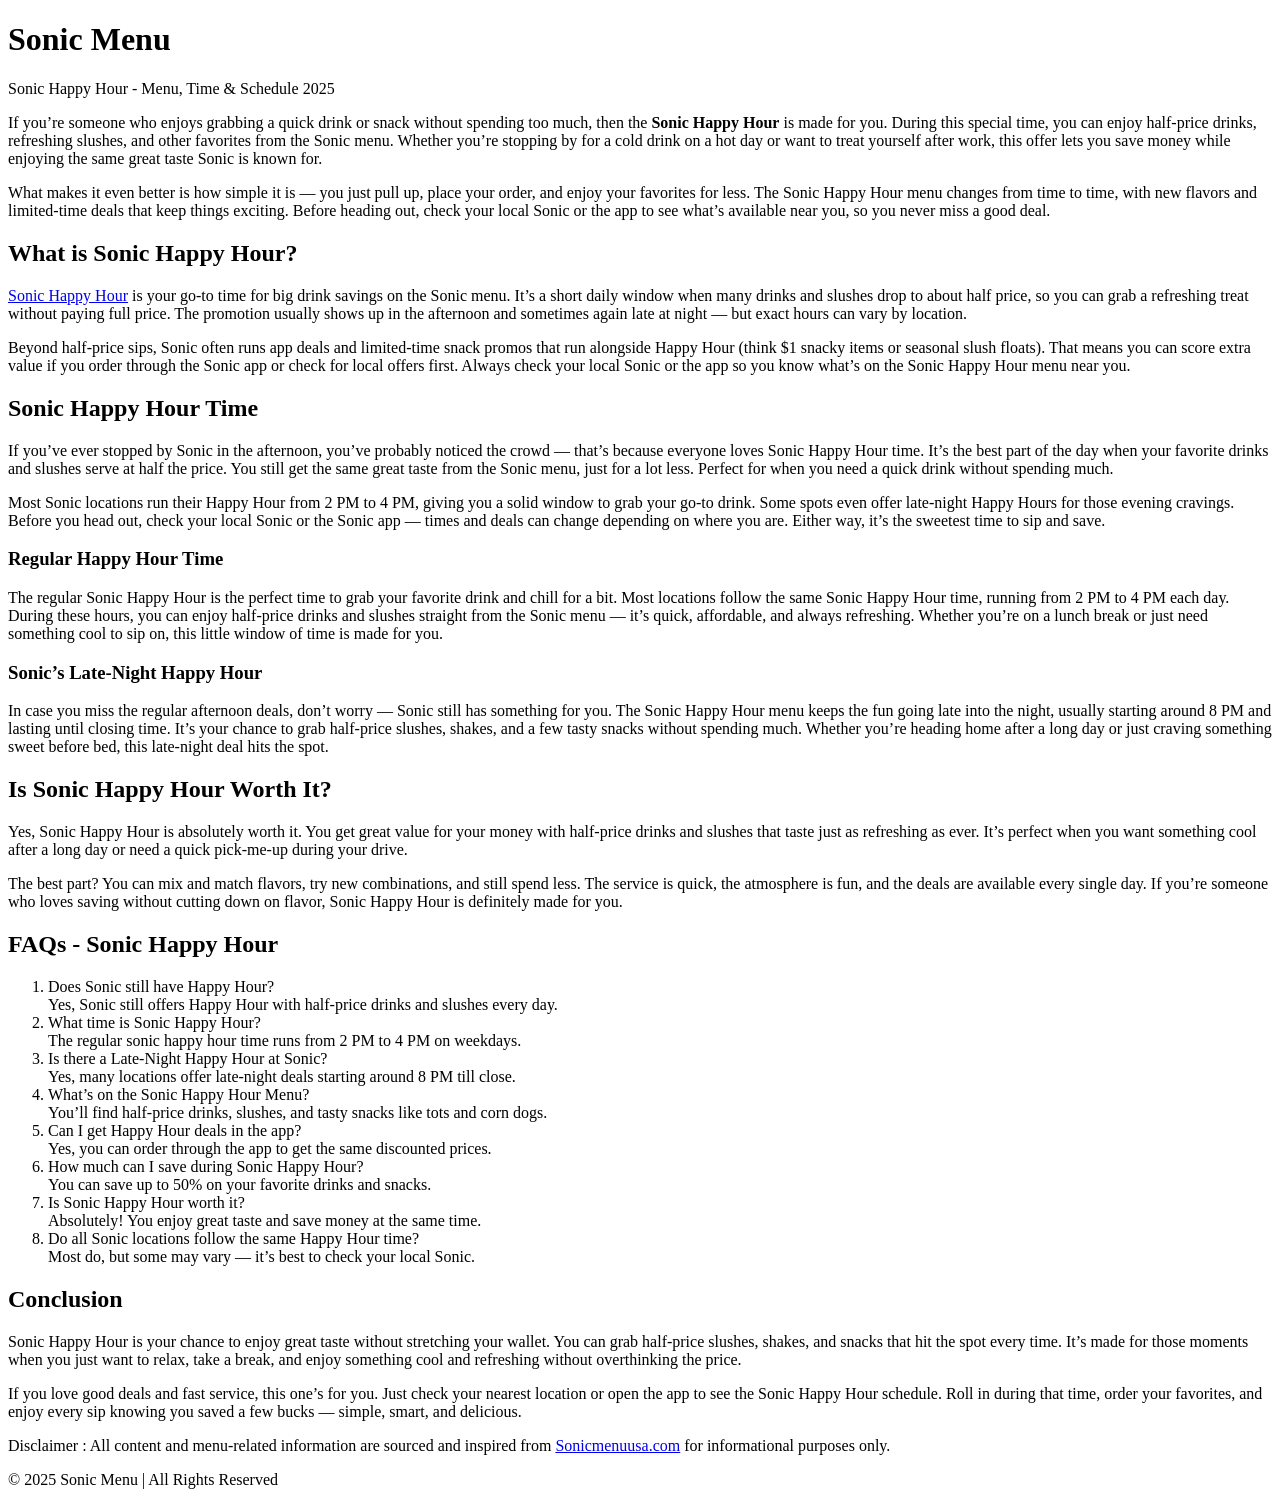
==== index.html @ 6e734b3a "index.html" ====
<!DOCTYPE html>
<html lang="en">
<head>
  <meta charset="UTF-8" />
  <meta name="viewport" content="width=device-width, initial-scale=1.0" />
  <title>Sonic Menu - Sonic Happy Hour 2025</title>
  <link rel="preconnect" href="https://fonts.googleapis.com">
  <link rel="preconnect" href="https://fonts.gstatic.com" crossorigin>
  <link href="https://fonts.googleapis.com/css2?family=Quicksand:wght@400;600;700&display=swap" rel="stylesheet">
  <link rel="stylesheet" href="style.css" />
</head>
<body>

  <!-- Header / Logo -->
  <header class="hero-section">
    <h1 class="logo">Sonic <span>Menu</span></h1>
    <p class="subtitle">Sonic Happy Hour - Menu, Time & Schedule 2025</p>
  </header>

  <!-- Content Section -->
  <section class="content">

<p>
If you’re someone who enjoys grabbing a quick drink or snack without spending too much, then the <b>Sonic Happy Hour</b> is made for you. During this special time, you can enjoy half-price drinks, refreshing slushes, and other favorites from the Sonic menu. Whether you’re stopping by for a cold drink on a hot day or want to treat yourself after work, this offer lets you save money while enjoying the same great taste Sonic is known for.
</p>
    <p>What makes it even better is how simple it is — you just pull up, place your order, and enjoy your favorites for less. The Sonic Happy Hour menu changes from time to time, with new flavors and limited-time deals that keep things exciting. Before heading out, check your local Sonic or the app to see what’s available near you, so you never miss a good deal.
</p>
    
    <h2>What is Sonic Happy Hour?</h2>

<p> <a href="https://sonicmenuusa.com/sonic-happy-hour/">Sonic Happy Hour</a> is your go-to time for big drink savings on the Sonic menu. It’s a short daily window when many drinks and slushes drop to about half price, so you can grab a refreshing treat without paying full price. The promotion usually shows up in the afternoon and sometimes again late at night — but exact hours can vary by location. 
</p>

<p> Beyond half-price sips, Sonic often runs app deals and limited-time snack promos that run alongside Happy Hour (think $1 snacky items or seasonal slush floats). That means you can score extra value if you order through the Sonic app or check for local offers first. Always check your local Sonic or the app so you know what’s on the Sonic Happy Hour menu near you. 
</p>
    <h2>Sonic Happy Hour Time</h2>
<p>If you’ve ever stopped by Sonic in the afternoon, you’ve probably noticed the crowd — that’s because everyone loves Sonic Happy Hour time. It’s the best part of the day when your favorite drinks and slushes serve at half the price. You still get the same great taste from the Sonic menu, just for a lot less. Perfect for when you need a quick drink without spending much.
</p>
    <p>Most Sonic locations run their Happy Hour from 2 PM to 4 PM, giving you a solid window to grab your go-to drink. Some spots even offer late-night Happy Hours for those evening cravings. Before you head out, check your local Sonic or the Sonic app — times and deals can change depending on where you are. Either way, it’s the sweetest time to sip and save.
</p>

    <h3>Regular Happy Hour Time</h3>
    <p>
    The regular Sonic Happy Hour is the perfect time to grab your favorite drink and chill for a bit. Most locations follow the same Sonic Happy Hour time, running from 2 PM to 4 PM each day. During these hours, you can enjoy half-price drinks and slushes straight from the Sonic menu — it’s quick, affordable, and always refreshing. Whether you’re on a lunch break or just need something cool to sip on, this little window of time is made for you.
    </p>

    <h3>Sonic’s Late-Night Happy Hour</h3>
    <p>
    In case you miss the regular afternoon deals, don’t worry — Sonic still has something for you. The Sonic Happy Hour menu keeps the fun going late into the night, usually starting around 8 PM and lasting until closing time. It’s your chance to grab half-price slushes, shakes, and a few tasty snacks without spending much. Whether you’re heading home after a long day or just craving something sweet before bed, this late-night deal hits the spot.
    </p>

    <h2>Is Sonic Happy Hour Worth It?</h2>
    <p>
     Yes, Sonic Happy Hour is absolutely worth it. You get great value for your money with half-price drinks and slushes that taste just as refreshing as ever. It’s perfect when you want something cool after a long day or need a quick pick-me-up during your drive. 
    </p>

    <p>The best part? You can mix and match flavors, try new combinations, and still spend less. The service is quick, the atmosphere is fun, and the deals are available every single day. If you’re someone who loves saving without cutting down on flavor, Sonic Happy Hour is definitely made for you.
</p>

    

    <h2>FAQs - Sonic Happy Hour</h2>
    <ol>
      <li>Does Sonic still have Happy Hour? <br> Yes, Sonic still offers Happy Hour with half-price drinks and slushes every day.</li>
      <li>What time is Sonic Happy Hour? <br> The regular sonic happy hour time runs from 2 PM to 4 PM on weekdays.</li>
      <li>Is there a Late-Night Happy Hour at Sonic? <br> Yes, many locations offer late-night deals starting around 8 PM till close.</li>
      <li>What’s on the Sonic Happy Hour Menu? <br> You’ll find half-price drinks, slushes, and tasty snacks like tots and corn dogs.</li>
      <li>Can I get Happy Hour deals in the app? <br> Yes, you can order through the app to get the same discounted prices.</li>
      <li>How much can I save during Sonic Happy Hour? <br> You can save up to 50% on your favorite drinks and snacks.</li>
      <li>Is Sonic Happy Hour worth it? <br> Absolutely! You enjoy great taste and save money at the same time.</li>
      <li>Do all Sonic locations follow the same Happy Hour time? <br> Most do, but some may vary — it’s best to check your local Sonic.</li>
    </ol>

    <h2>Conclusion</h2>
    <p>
      Sonic Happy Hour is your chance to enjoy great taste without stretching your wallet. You can grab half-price slushes, shakes, and snacks that hit the spot every time. It’s made for those moments when you just want to relax, take a break, and enjoy something cool and refreshing without overthinking the price.
    </p>
    <p>
      If you love good deals and fast service, this one’s for you. Just check your nearest location or open the app to see the Sonic Happy Hour schedule. Roll in during that time, order your favorites, and enjoy every sip knowing you saved a few bucks — simple, smart, and delicious.
    </p>
    
  </section>

  <!-- Footer -->
  <footer>

    <p>Disclaimer : All content and menu-related information are sourced and inspired from <a href="https://sonicmenuusa.com/"> Sonicmenuusa.com</a> for informational purposes only.</p>
    <p>© 2025 Sonic Menu | All Rights Reserved</p>
  </footer>

</body>
</html>
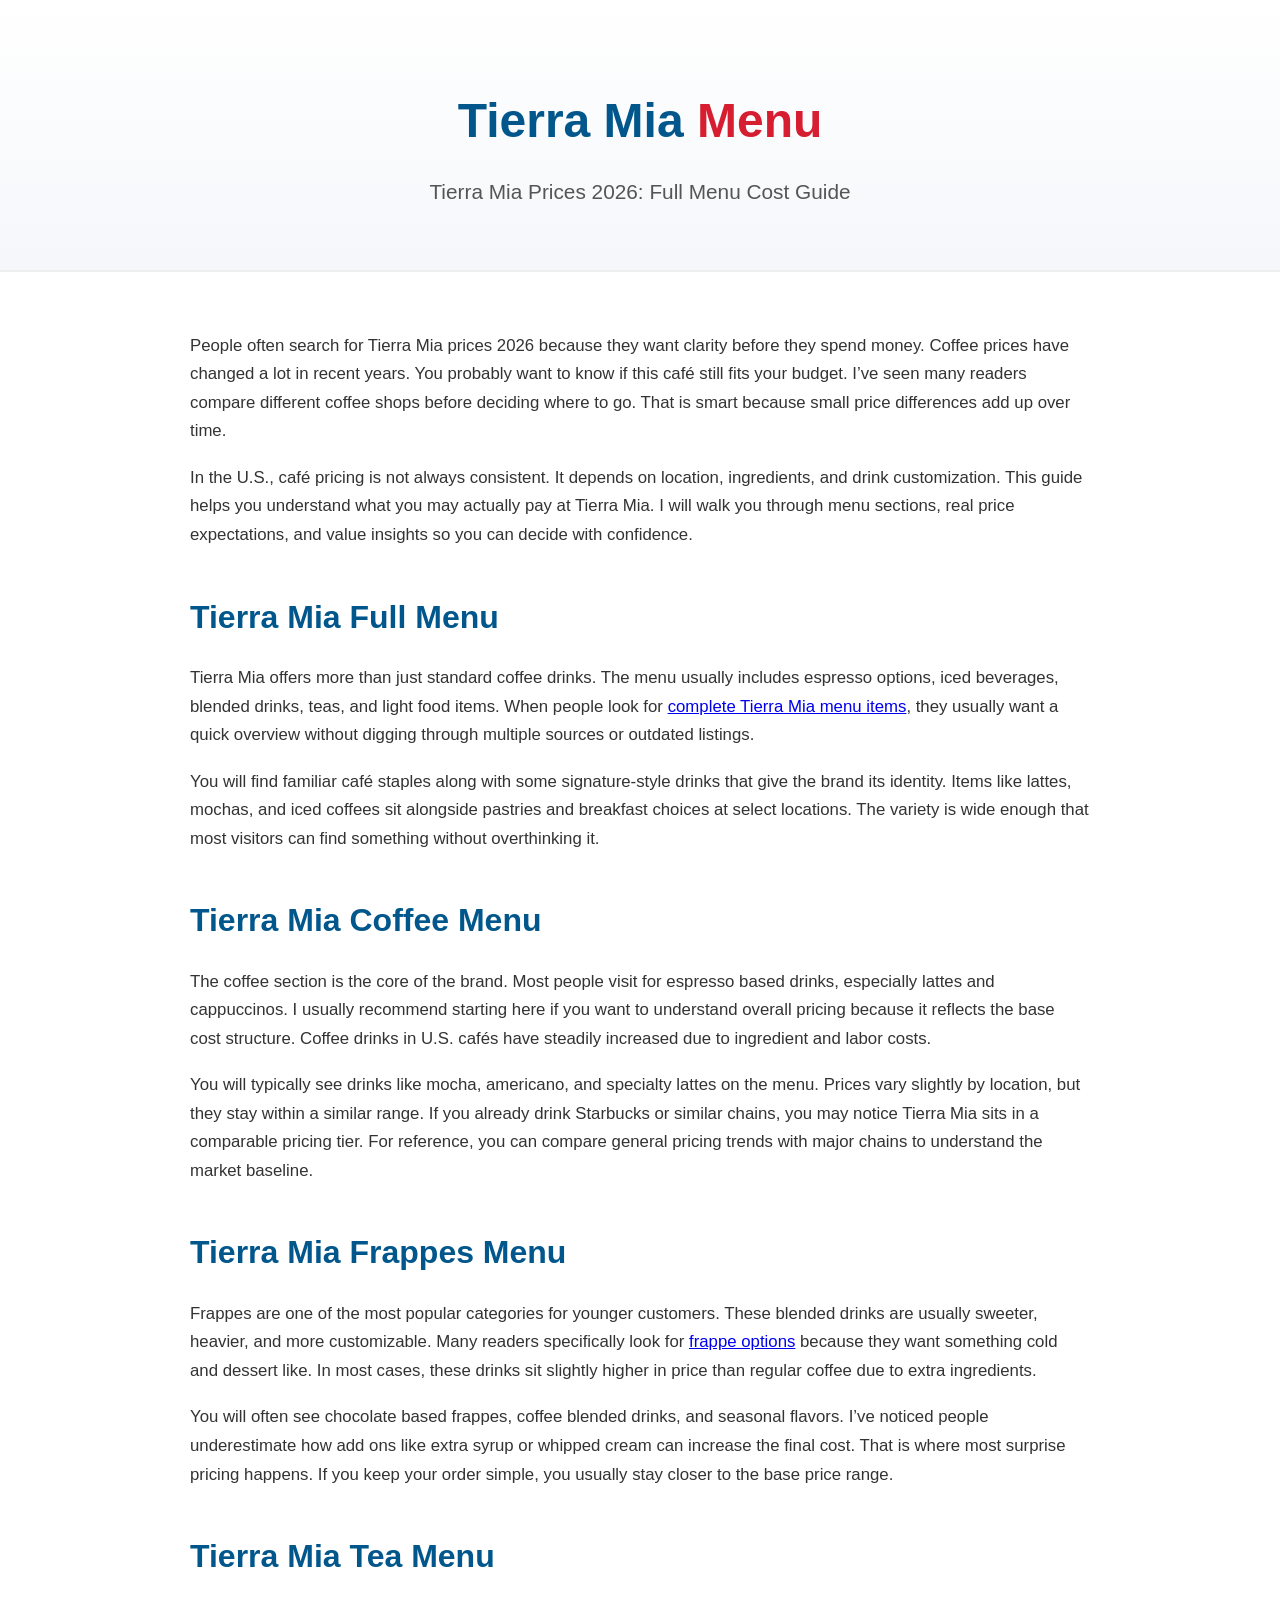
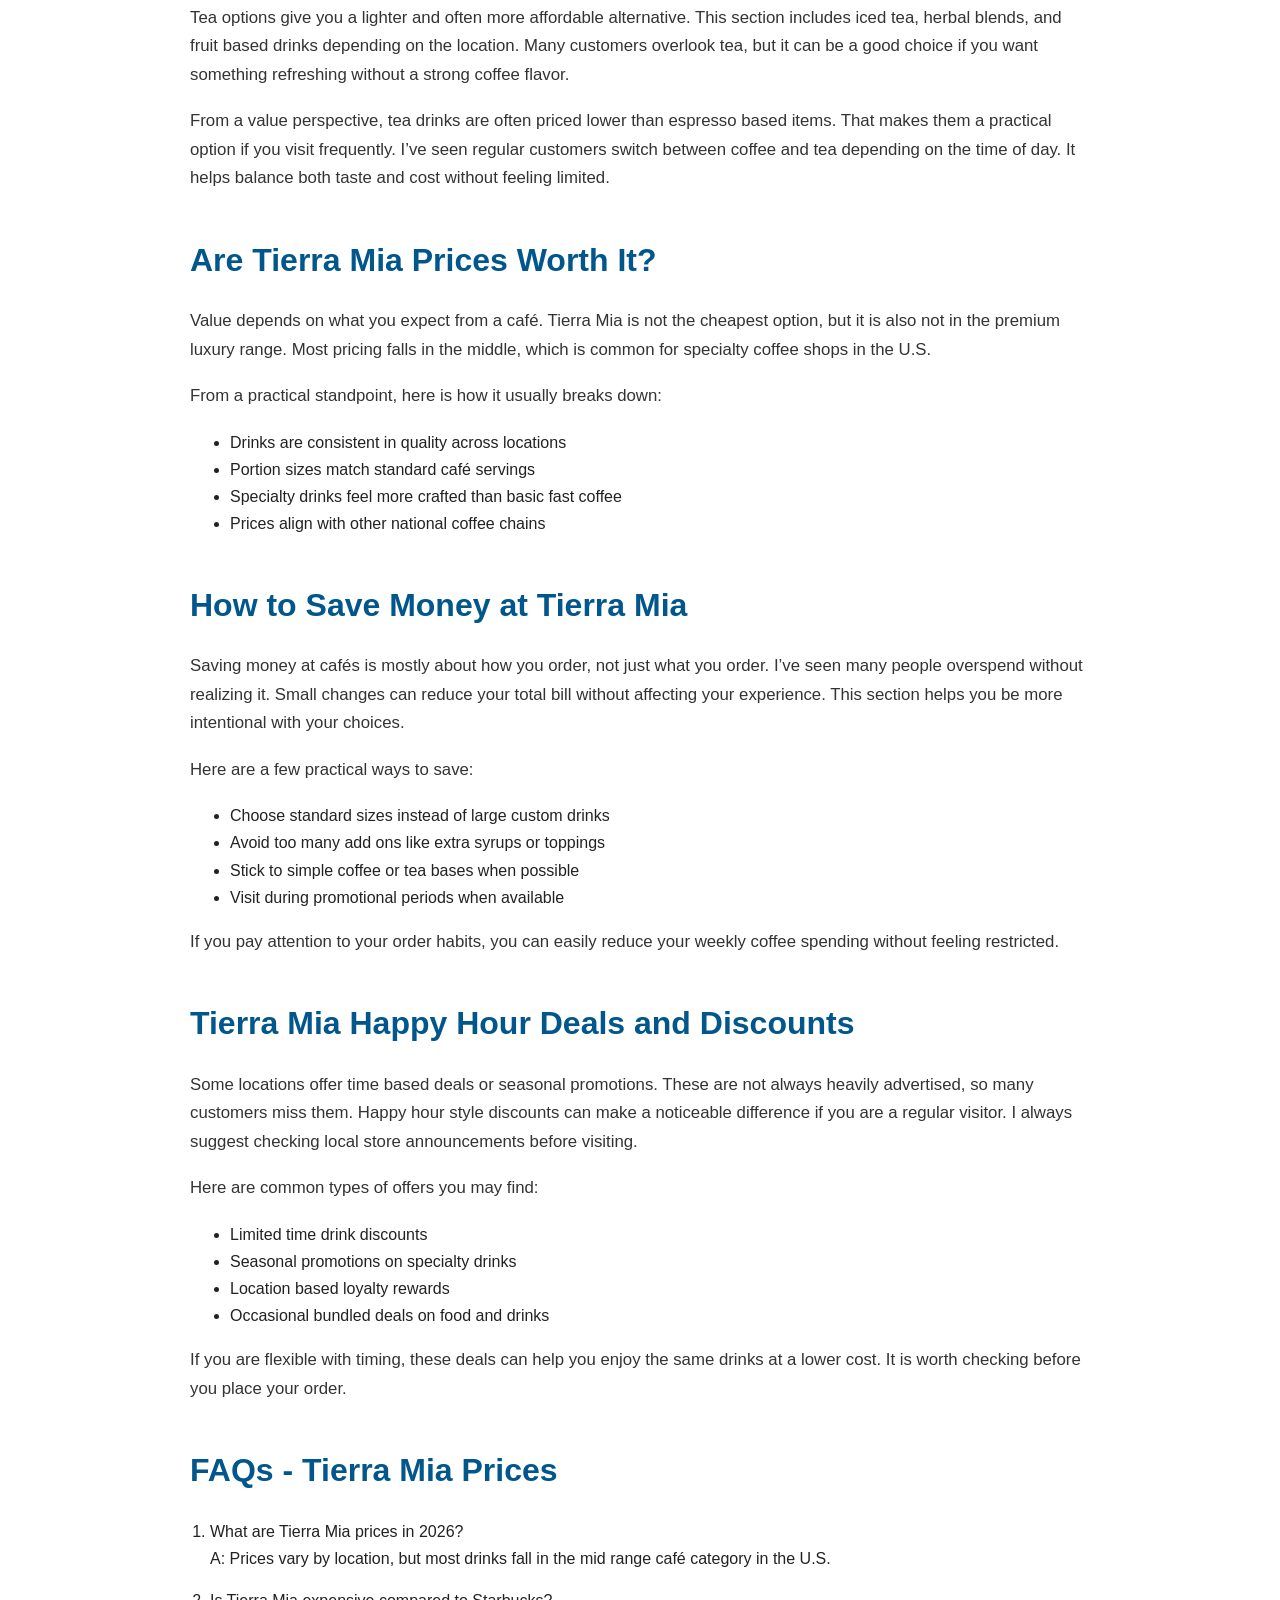
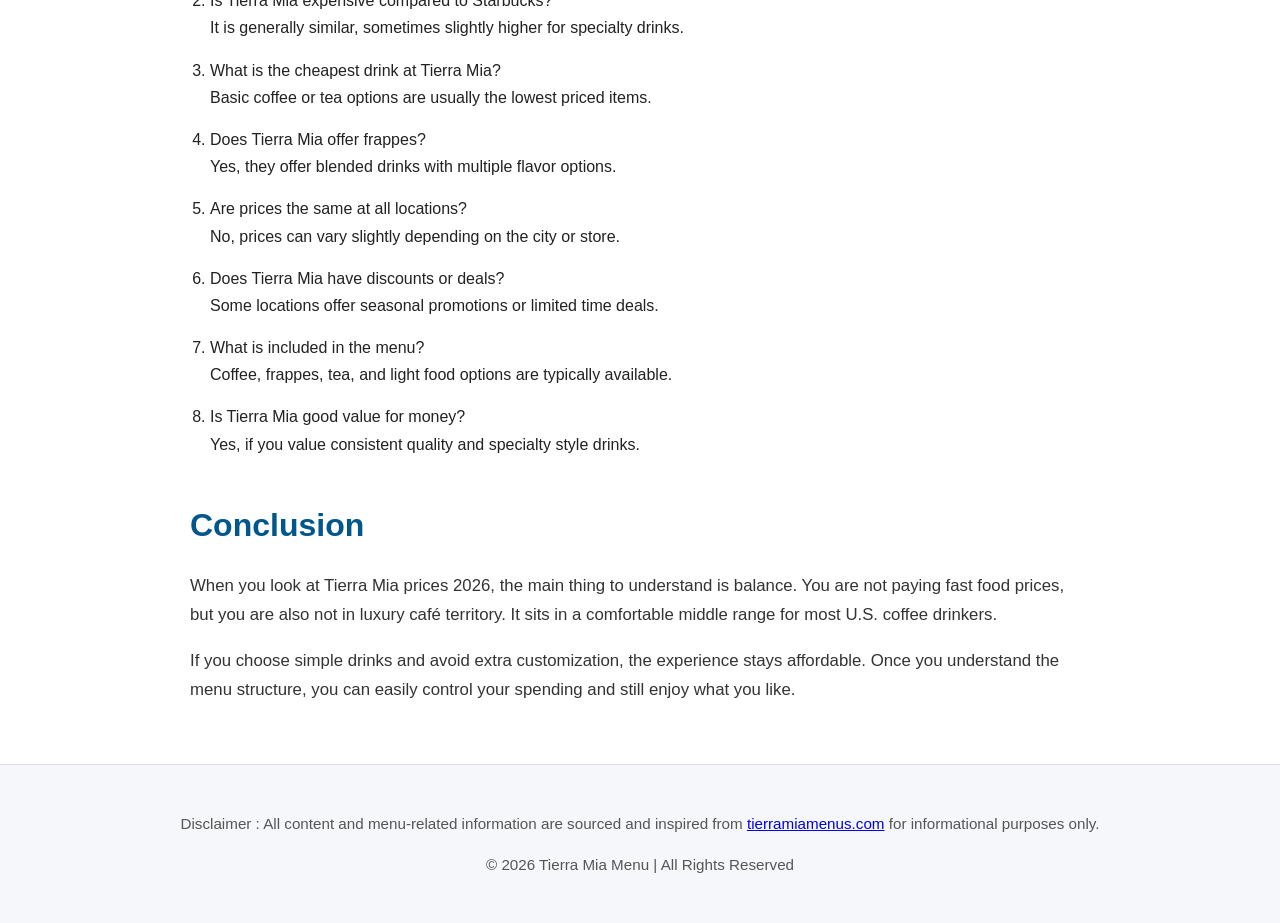
==== commit 4c216f92: "index.html" ====
--- a/index.html
+++ b/index.html
@@ -3,7 +3,7 @@
 <head>
   <meta charset="UTF-8" />
   <meta name="viewport" content="width=device-width, initial-scale=1.0" />
-  <title>Sonic Menu - Sonic Happy Hour 2025</title>
+  <title>Tierra Mia Prices 2026: Full Menu Cost Guide</title>
   <link rel="preconnect" href="https://fonts.googleapis.com">
   <link rel="preconnect" href="https://fonts.gstatic.com" crossorigin>
   <link href="https://fonts.googleapis.com/css2?family=Quicksand:wght@400;600;700&display=swap" rel="stylesheet">
@@ -13,70 +13,100 @@
 
   <!-- Header / Logo -->
   <header class="hero-section">
-    <h1 class="logo">Sonic <span>Menu</span></h1>
-    <p class="subtitle">Sonic Happy Hour - Menu, Time & Schedule 2025</p>
+    <h1 class="logo">Tierra Mia <span>Menu</span></h1>
+    <p class="subtitle">Tierra Mia Prices 2026: Full Menu Cost Guide</p>
   </header>
 
   <!-- Content Section -->
   <section class="content">
 
 <p>
-If you’re someone who enjoys grabbing a quick drink or snack without spending too much, then the <b>Sonic Happy Hour</b> is made for you. During this special time, you can enjoy half-price drinks, refreshing slushes, and other favorites from the Sonic menu. Whether you’re stopping by for a cold drink on a hot day or want to treat yourself after work, this offer lets you save money while enjoying the same great taste Sonic is known for.
+People often search for Tierra Mia prices 2026 because they want clarity before they spend money. Coffee prices have changed a lot in recent years. You probably want to know if this café still fits your budget. I’ve seen many readers compare different coffee shops before deciding where to go. That is smart because small price differences add up over time.
 </p>
-    <p>What makes it even better is how simple it is — you just pull up, place your order, and enjoy your favorites for less. The Sonic Happy Hour menu changes from time to time, with new flavors and limited-time deals that keep things exciting. Before heading out, check your local Sonic or the app to see what’s available near you, so you never miss a good deal.
+    <p>In the U.S., café pricing is not always consistent. It depends on location, ingredients, and drink customization. This guide helps you understand what you may actually pay at Tierra Mia. I will walk you through menu sections, real price expectations, and value insights so you can decide with confidence.
 </p>
     
-    <h2>What is Sonic Happy Hour?</h2>
+    <h2>Tierra Mia Full Menu</h2>
 
-<p> <a href="https://sonicmenuusa.com/sonic-happy-hour/">Sonic Happy Hour</a> is your go-to time for big drink savings on the Sonic menu. It’s a short daily window when many drinks and slushes drop to about half price, so you can grab a refreshing treat without paying full price. The promotion usually shows up in the afternoon and sometimes again late at night — but exact hours can vary by location. 
+<p> Tierra Mia offers more than just standard coffee drinks. The menu usually includes espresso options, iced beverages, blended drinks, teas, and light food items. When people look for <a href="https://tierramiamenus.com/">complete Tierra Mia menu items</a>, they usually want a quick overview without digging through multiple sources or outdated listings. 
 </p>
 
-<p> Beyond half-price sips, Sonic often runs app deals and limited-time snack promos that run alongside Happy Hour (think $1 snacky items or seasonal slush floats). That means you can score extra value if you order through the Sonic app or check for local offers first. Always check your local Sonic or the app so you know what’s on the Sonic Happy Hour menu near you. 
+<p> You will find familiar café staples along with some signature-style drinks that give the brand its identity. Items like lattes, mochas, and iced coffees sit alongside pastries and breakfast choices at select locations. The variety is wide enough that most visitors can find something without overthinking it.
 </p>
-    <h2>Sonic Happy Hour Time</h2>
-<p>If you’ve ever stopped by Sonic in the afternoon, you’ve probably noticed the crowd — that’s because everyone loves Sonic Happy Hour time. It’s the best part of the day when your favorite drinks and slushes serve at half the price. You still get the same great taste from the Sonic menu, just for a lot less. Perfect for when you need a quick drink without spending much.
+    <h2>Tierra Mia Coffee Menu</h2>
+<p>The coffee section is the core of the brand. Most people visit for espresso based drinks, especially lattes and cappuccinos. I usually recommend starting here if you want to understand overall pricing because it reflects the base cost structure. Coffee drinks in U.S. cafés have steadily increased due to ingredient and labor costs.
 </p>
-    <p>Most Sonic locations run their Happy Hour from 2 PM to 4 PM, giving you a solid window to grab your go-to drink. Some spots even offer late-night Happy Hours for those evening cravings. Before you head out, check your local Sonic or the Sonic app — times and deals can change depending on where you are. Either way, it’s the sweetest time to sip and save.
+    <p>You will typically see drinks like mocha, americano, and specialty lattes on the menu. Prices vary slightly by location, but they stay within a similar range. If you already drink Starbucks or similar chains, you may notice Tierra Mia sits in a comparable pricing tier. For reference, you can compare general pricing trends with major chains to understand the market baseline.
 </p>
 
-    <h3>Regular Happy Hour Time</h3>
+    <h2>Tierra Mia Frappes Menu</h2>
     <p>
-    The regular Sonic Happy Hour is the perfect time to grab your favorite drink and chill for a bit. Most locations follow the same Sonic Happy Hour time, running from 2 PM to 4 PM each day. During these hours, you can enjoy half-price drinks and slushes straight from the Sonic menu — it’s quick, affordable, and always refreshing. Whether you’re on a lunch break or just need something cool to sip on, this little window of time is made for you.
+    Frappes are one of the most popular categories for younger customers. These blended drinks are usually sweeter, heavier, and more customizable. Many readers specifically look for <a href="https://tierramiamenus.com/tierra-mia-frappes-menu/">frappe options</a> because they want something cold and dessert like. In most cases, these drinks sit slightly higher in price than regular coffee due to extra ingredients.  </p>
+    <p>
+    You will often see chocolate based frappes, coffee blended drinks, and seasonal flavors. I’ve noticed people underestimate how add ons like extra syrup or whipped cream can increase the final cost. That is where most surprise pricing happens. If you keep your order simple, you usually stay closer to the base price range.</p>
+
+    <h2>Tierra Mia Tea Menu</h2>
+    <p>
+    Tea options give you a lighter and often more affordable alternative. This section includes iced tea, herbal blends, and fruit based drinks depending on the location. Many customers overlook tea, but it can be a good choice if you want something refreshing without a strong coffee flavor.
+    </p>
+  <p>
+    From a value perspective, tea drinks are often priced lower than espresso based items. That makes them a practical option if you visit frequently. I’ve seen regular customers switch between coffee and tea depending on the time of day. It helps balance both taste and cost without feeling limited.
+    </p>
+    <h2>Are Tierra Mia Prices Worth It?</h2>
+    <p>
+     Value depends on what you expect from a café. Tierra Mia is not the cheapest option, but it is also not in the premium luxury range. Most pricing falls in the middle, which is common for specialty coffee shops in the U.S. 
     </p>
 
-    <h3>Sonic’s Late-Night Happy Hour</h3>
+    <p>From a practical standpoint, here is how it usually breaks down:</p>
+    <ul>
+  <li>Drinks are consistent in quality across locations</li>
+  <li>Portion sizes match standard café servings</li>
+  <li>Specialty drinks feel more crafted than basic fast coffee</li>
+  <li>Prices align with other national coffee chains</li>
+</ul>
+ <h2>How to Save Money at Tierra Mia</h2>
     <p>
-    In case you miss the regular afternoon deals, don’t worry — Sonic still has something for you. The Sonic Happy Hour menu keeps the fun going late into the night, usually starting around 8 PM and lasting until closing time. It’s your chance to grab half-price slushes, shakes, and a few tasty snacks without spending much. Whether you’re heading home after a long day or just craving something sweet before bed, this late-night deal hits the spot.
+     Saving money at cafés is mostly about how you order, not just what you order. I’ve seen many people overspend without realizing it. Small changes can reduce your total bill without affecting your experience. This section helps you be more intentional with your choices. 
     </p>
 
-    <h2>Is Sonic Happy Hour Worth It?</h2>
+    <p>Here are a few practical ways to save:</p>
+      <ul>
+  <li>Choose standard sizes instead of large custom drinks</li>
+  <li>Avoid too many add ons like extra syrups or toppings</li>
+  <li>Stick to simple coffee or tea bases when possible</li>
+  <li>Visit during promotional periods when available</li>
+</ul>
+<p>If you pay attention to your order habits, you can easily reduce your weekly coffee spending without feeling restricted.</p>
+    <h2>Tierra Mia Happy Hour Deals and Discounts</h2>
     <p>
-     Yes, Sonic Happy Hour is absolutely worth it. You get great value for your money with half-price drinks and slushes that taste just as refreshing as ever. It’s perfect when you want something cool after a long day or need a quick pick-me-up during your drive. 
-    </p>
+     Some locations offer time based deals or seasonal promotions. These are not always heavily advertised, so many customers miss them. Happy hour style discounts can make a noticeable difference if you are a regular visitor. I always suggest checking local store announcements before visiting.   </p>
 
-    <p>The best part? You can mix and match flavors, try new combinations, and still spend less. The service is quick, the atmosphere is fun, and the deals are available every single day. If you’re someone who loves saving without cutting down on flavor, Sonic Happy Hour is definitely made for you.
-</p>
-
-    
-
-    <h2>FAQs - Sonic Happy Hour</h2>
+    <p>Here are common types of offers you may find:</p>
+      <ul>
+  <li>Limited time drink discounts</li>
+  <li>Seasonal promotions on specialty drinks</li>
+  <li>Location based loyalty rewards</li>
+  <li>Occasional bundled deals on food and drinks</li>
+</ul>
+<p>If you are flexible with timing, these deals can help you enjoy the same drinks at a lower cost. It is worth checking before you place your order.</p>
+    <h2>FAQs - Tierra Mia Prices</h2>
     <ol>
-      <li>Does Sonic still have Happy Hour? <br> Yes, Sonic still offers Happy Hour with half-price drinks and slushes every day.</li>
-      <li>What time is Sonic Happy Hour? <br> The regular sonic happy hour time runs from 2 PM to 4 PM on weekdays.</li>
-      <li>Is there a Late-Night Happy Hour at Sonic? <br> Yes, many locations offer late-night deals starting around 8 PM till close.</li>
-      <li>What’s on the Sonic Happy Hour Menu? <br> You’ll find half-price drinks, slushes, and tasty snacks like tots and corn dogs.</li>
-      <li>Can I get Happy Hour deals in the app? <br> Yes, you can order through the app to get the same discounted prices.</li>
-      <li>How much can I save during Sonic Happy Hour? <br> You can save up to 50% on your favorite drinks and snacks.</li>
-      <li>Is Sonic Happy Hour worth it? <br> Absolutely! You enjoy great taste and save money at the same time.</li>
-      <li>Do all Sonic locations follow the same Happy Hour time? <br> Most do, but some may vary — it’s best to check your local Sonic.</li>
+      <li>What are Tierra Mia prices in 2026? <br> A: Prices vary by location, but most drinks fall in the mid range café category in the U.S.</li>
+      <li>Is Tierra Mia expensive compared to Starbucks? <br> It is generally similar, sometimes slightly higher for specialty drinks.</li>
+      <li>What is the cheapest drink at Tierra Mia? <br> Basic coffee or tea options are usually the lowest priced items.</li>
+      <li>Does Tierra Mia offer frappes? <br> Yes, they offer blended drinks with multiple flavor options.</li>
+      <li>Are prices the same at all locations? <br> No, prices can vary slightly depending on the city or store.</li>
+      <li>Does Tierra Mia have discounts or deals? <br> Some locations offer seasonal promotions or limited time deals.</li>
+      <li>What is included in the menu? <br> Coffee, frappes, tea, and light food options are typically available.</li>
+      <li>Is Tierra Mia good value for money? <br> Yes, if you value consistent quality and specialty style drinks.</li>
     </ol>
 
     <h2>Conclusion</h2>
     <p>
-      Sonic Happy Hour is your chance to enjoy great taste without stretching your wallet. You can grab half-price slushes, shakes, and snacks that hit the spot every time. It’s made for those moments when you just want to relax, take a break, and enjoy something cool and refreshing without overthinking the price.
+      When you look at Tierra Mia prices 2026, the main thing to understand is balance. You are not paying fast food prices, but you are also not in luxury café territory. It sits in a comfortable middle range for most U.S. coffee drinkers.
     </p>
     <p>
-      If you love good deals and fast service, this one’s for you. Just check your nearest location or open the app to see the Sonic Happy Hour schedule. Roll in during that time, order your favorites, and enjoy every sip knowing you saved a few bucks — simple, smart, and delicious.
+      If you choose simple drinks and avoid extra customization, the experience stays affordable. Once you understand the menu structure, you can easily control your spending and still enjoy what you like.
     </p>
     
   </section>
@@ -84,8 +114,8 @@
   <!-- Footer -->
   <footer>
 
-    <p>Disclaimer : All content and menu-related information are sourced and inspired from <a href="https://sonicmenuusa.com/"> Sonicmenuusa.com</a> for informational purposes only.</p>
-    <p>© 2025 Sonic Menu | All Rights Reserved</p>
+    <p>Disclaimer : All content and menu-related information are sourced and inspired from <a href="https://tierramiamenus.com/"> tierramiamenus.com</a> for informational purposes only.</p>
+    <p>© 2026 Tierra Mia Menu | All Rights Reserved</p>
   </footer>
 
 </body>
--- a/style.css
+++ b/style.css
@@ -0,0 +1,97 @@
+/* General Styles */
+body {
+  margin: 0;
+  font-family: 'Quicksand', sans-serif;
+  background-color: #ffffff;
+  color: #222;
+  line-height: 1.7;
+}
+
+/* Header Section */
+.hero-section {
+  text-align: center;
+  padding: 80px 20px 40px;
+  background: linear-gradient(to bottom, #fff 0%, #f5f7fa 100%);
+  border-bottom: 2px solid #eee;
+}
+
+.logo {
+  font-size: 3rem;
+  font-weight: 700;
+  color: #01578C;
+  margin: 0;
+}
+
+.logo span {
+  color: #D71D30;
+}
+
+.subtitle {
+  font-size: 1.3rem;
+  color: #555;
+  margin-top: 12px;
+}
+
+/* Content Section */
+.content {
+  max-width: 900px;
+  margin: 60px auto;
+  padding: 0 20px;
+  text-align: left;
+}
+
+.content h2 {
+  color: #01578C;
+  font-size: 2rem;
+  margin-top: 40px;
+  margin-bottom: 20px;
+}
+
+.content h3 {
+  color: #D71D30;
+  font-size: 1.5rem;
+  margin-top: 30px;
+  margin-bottom: 15px;
+}
+
+.content p {
+  font-size: 1.05rem;
+  margin-bottom: 18px;
+  color: #333;
+}
+
+/* FAQ List */
+.content ol {
+  padding-left: 20px;
+  margin-bottom: 20px;
+}
+
+.content ol li {
+  margin-bottom: 15px;
+}
+
+/* Footer */
+footer {
+  text-align: center;
+  padding: 30px 20px;
+  background-color: #f5f7fa;
+  border-top: 1px solid #ddd;
+  color: #555;
+  font-size: 0.95rem;
+}
+
+/* Responsive */
+@media (max-width: 768px) {
+  .logo {
+    font-size: 2.2rem;
+  }
+  .subtitle {
+    font-size: 1.1rem;
+  }
+  .content h2 {
+    font-size: 1.6rem;
+  }
+  .content h3 {
+    font-size: 1.3rem;
+  }
+}
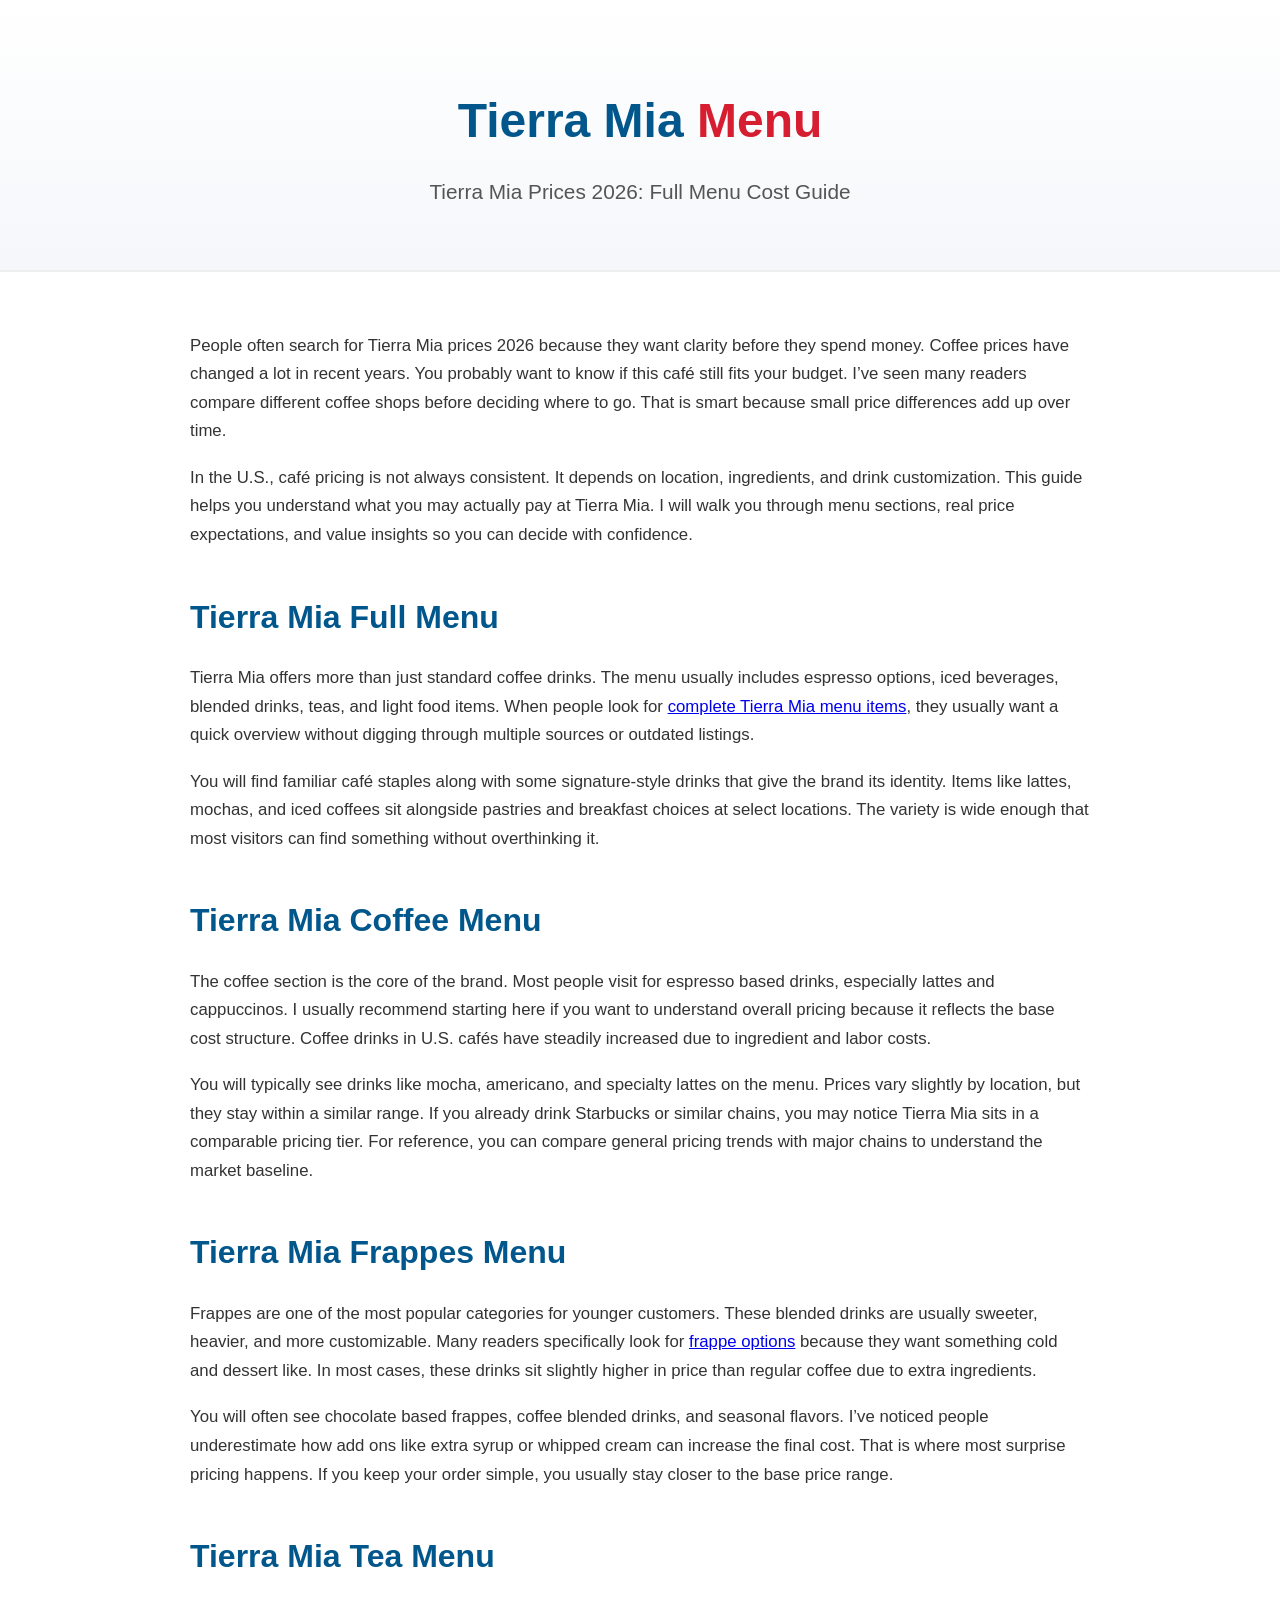
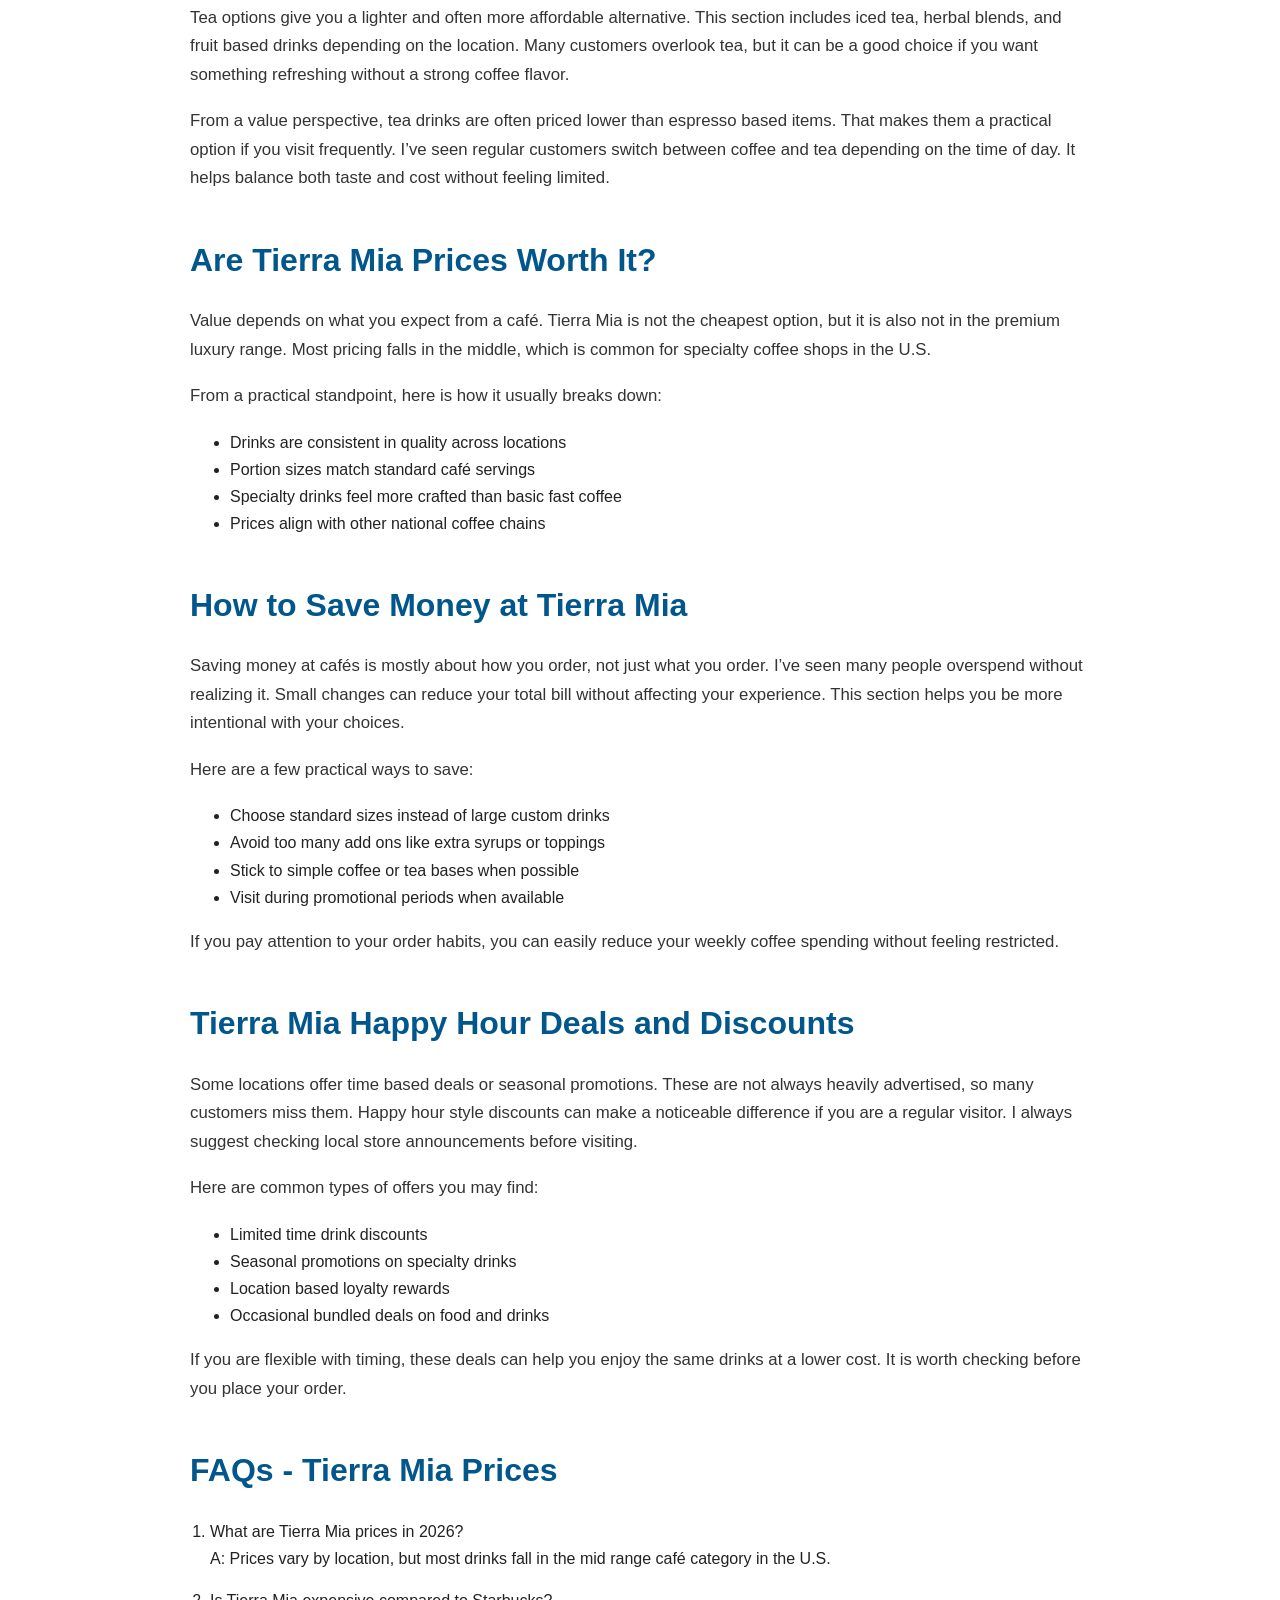
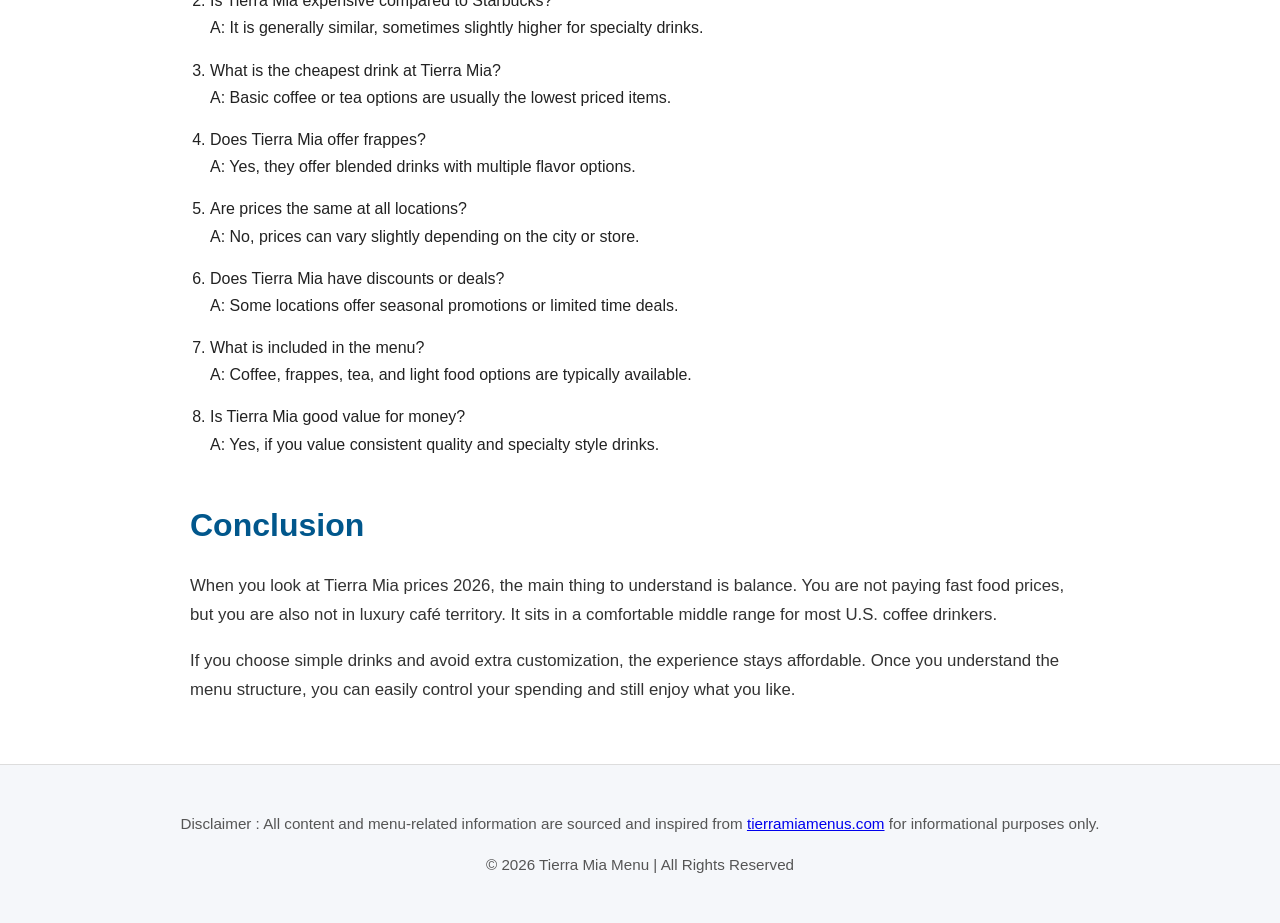
==== commit 930eccb0: "index.html" ====
--- a/index.html
+++ b/index.html
@@ -92,13 +92,13 @@
     <h2>FAQs - Tierra Mia Prices</h2>
     <ol>
       <li>What are Tierra Mia prices in 2026? <br> A: Prices vary by location, but most drinks fall in the mid range café category in the U.S.</li>
-      <li>Is Tierra Mia expensive compared to Starbucks? <br> It is generally similar, sometimes slightly higher for specialty drinks.</li>
-      <li>What is the cheapest drink at Tierra Mia? <br> Basic coffee or tea options are usually the lowest priced items.</li>
-      <li>Does Tierra Mia offer frappes? <br> Yes, they offer blended drinks with multiple flavor options.</li>
-      <li>Are prices the same at all locations? <br> No, prices can vary slightly depending on the city or store.</li>
-      <li>Does Tierra Mia have discounts or deals? <br> Some locations offer seasonal promotions or limited time deals.</li>
-      <li>What is included in the menu? <br> Coffee, frappes, tea, and light food options are typically available.</li>
-      <li>Is Tierra Mia good value for money? <br> Yes, if you value consistent quality and specialty style drinks.</li>
+      <li>Is Tierra Mia expensive compared to Starbucks? <br> A: It is generally similar, sometimes slightly higher for specialty drinks.</li>
+      <li>What is the cheapest drink at Tierra Mia? <br> A: Basic coffee or tea options are usually the lowest priced items.</li>
+      <li>Does Tierra Mia offer frappes? <br> A: Yes, they offer blended drinks with multiple flavor options.</li>
+      <li>Are prices the same at all locations? <br> A: No, prices can vary slightly depending on the city or store.</li>
+      <li>Does Tierra Mia have discounts or deals? <br> A: Some locations offer seasonal promotions or limited time deals.</li>
+      <li>What is included in the menu? <br> A: Coffee, frappes, tea, and light food options are typically available.</li>
+      <li>Is Tierra Mia good value for money? <br> A: Yes, if you value consistent quality and specialty style drinks.</li>
     </ol>
 
     <h2>Conclusion</h2>
